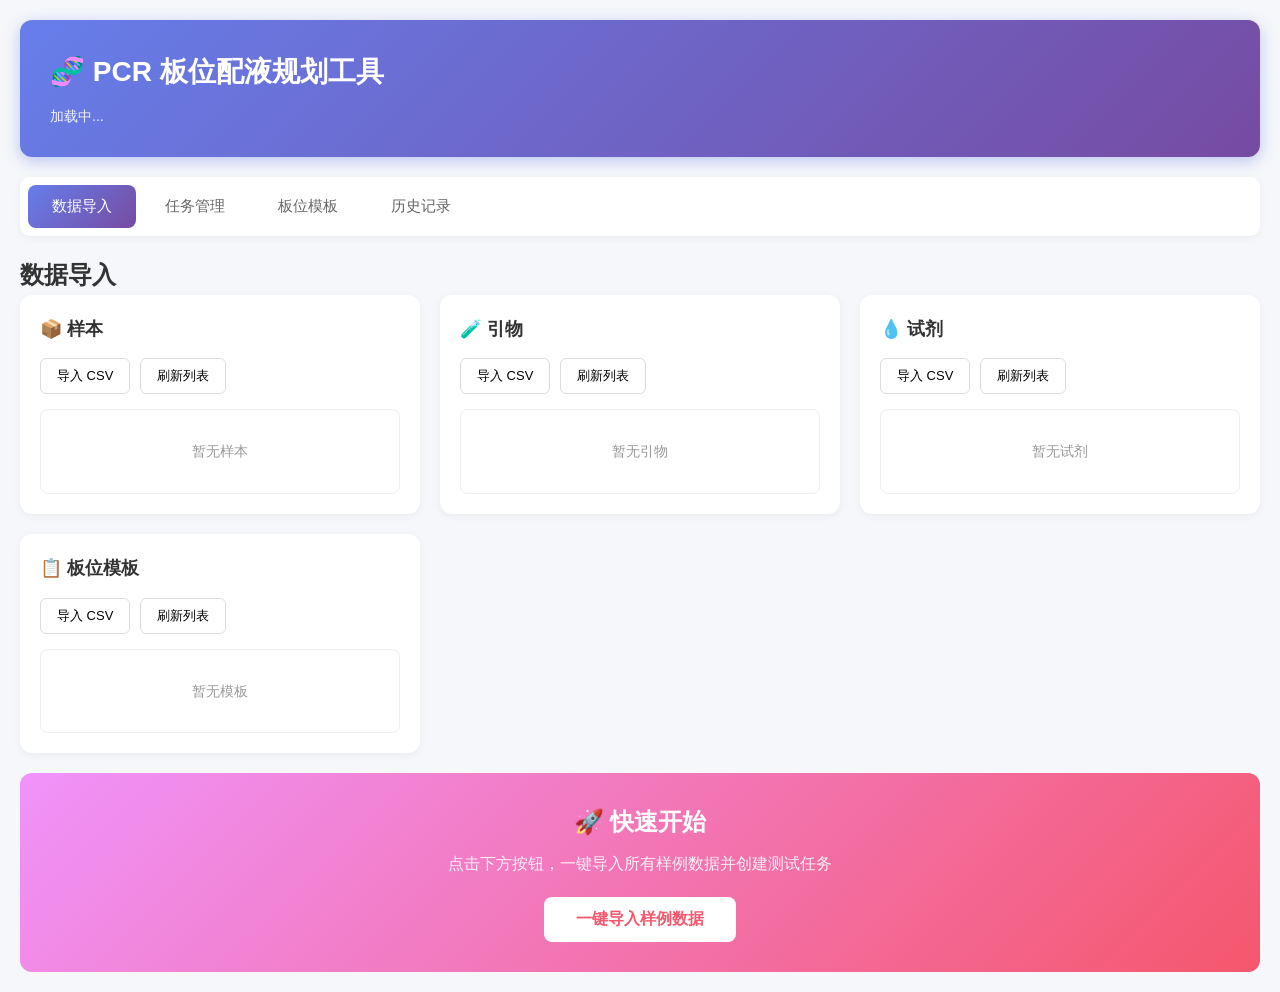
==== static/index.html @ e4c40e44 ".2750292657181219:39a1649677af6bca10732e501ef03096_6a32c60e23c932c480f1db01.6a32c67b23c932c480f1db07" ====
<!DOCTYPE html>
<html lang="zh-CN">
<head>
    <meta charset="UTF-8">
    <meta name="viewport" content="width=device-width, initial-scale=1.0">
    <title>PCR 板位配液规划工具</title>
    <link rel="stylesheet" href="/static/css/style.css">
</head>
<body>
    <div class="container">
        <header>
            <h1>🧬 PCR 板位配液规划工具</h1>
            <div class="status-bar">
                <span id="stats-info">加载中...</span>
            </div>
        </header>

        <nav class="tabs">
            <button class="tab-btn active" data-tab="import">数据导入</button>
            <button class="tab-btn" data-tab="tasks">任务管理</button>
            <button class="tab-btn" data-tab="template">板位模板</button>
            <button class="tab-btn" data-tab="history">历史记录</button>
        </nav>

        <main>
            <section id="tab-import" class="tab-content active">
                <div class="import-section">
                    <h2>数据导入</h2>
                    
                    <div class="import-grid">
                        <div class="import-card">
                            <h3>📦 样本</h3>
                            <div class="import-actions">
                                <input type="file" id="sample-file" accept=".csv" style="display:none">
                                <button onclick="document.getElementById('sample-file').click()">导入 CSV</button>
                                <button onclick="loadSamples()">刷新列表</button>
                            </div>
                            <div id="sample-list" class="item-list">
                                <p class="empty">暂无样本</p>
                            </div>
                        </div>

                        <div class="import-card">
                            <h3>🧪 引物</h3>
                            <div class="import-actions">
                                <input type="file" id="primer-file" accept=".csv" style="display:none">
                                <button onclick="document.getElementById('primer-file').click()">导入 CSV</button>
                                <button onclick="loadPrimers()">刷新列表</button>
                            </div>
                            <div id="primer-list" class="item-list">
                                <p class="empty">暂无引物</p>
                            </div>
                        </div>

                        <div class="import-card">
                            <h3>💧 试剂</h3>
                            <div class="import-actions">
                                <input type="file" id="reagent-file" accept=".csv" style="display:none">
                                <button onclick="document.getElementById('reagent-file').click()">导入 CSV</button>
                                <button onclick="loadReagents()">刷新列表</button>
                            </div>
                            <div id="reagent-list" class="item-list">
                                <p class="empty">暂无试剂</p>
                            </div>
                        </div>

                        <div class="import-card">
                            <h3>📋 板位模板</h3>
                            <div class="import-actions">
                                <input type="file" id="template-file" accept=".csv" style="display:none">
                                <button onclick="document.getElementById('template-file').click()">导入 CSV</button>
                                <button onclick="loadTemplates()">刷新列表</button>
                            </div>
                            <div id="template-list" class="item-list">
                                <p class="empty">暂无模板</p>
                            </div>
                        </div>
                    </div>
                </div>

                <div class="quick-setup">
                    <h2>🚀 快速开始</h2>
                    <p>点击下方按钮，一键导入所有样例数据并创建测试任务</p>
                    <button class="btn-primary" onclick="quickSetup()">一键导入样例数据</button>
                </div>
            </section>

            <section id="tab-tasks" class="tab-content">
                <div class="task-section">
                    <div class="task-header">
                        <h2>任务管理</h2>
                        <div class="task-filters">
                            <select id="task-status-filter" onchange="loadTasks()">
                                <option value="">全部状态</option>
                                <option value="draft">草稿</option>
                                <option value="pending_review">待复核</option>
                                <option value="approved">已批准</option>
                                <option value="rejected">已驳回</option>
                                <option value="revoked">已撤销</option>
                            </select>
                            <button class="btn-primary" onclick="showCreateTaskModal()">+ 新建任务</button>
                        </div>
                    </div>

                    <div id="task-list" class="task-list">
                        <p class="empty">暂无任务</p>
                    </div>
                </div>

                <div id="task-detail" class="task-detail hidden">
                    <div class="detail-header">
                        <h3>任务详情</h3>
                        <button onclick="closeTaskDetail()">关闭</button>
                    </div>
                    <div id="task-detail-content"></div>
                </div>
            </section>

            <section id="tab-template" class="tab-content">
                <div class="template-section">
                    <h2>板位可视化</h2>
                    <div class="template-selector">
                        <label>选择模板:</label>
                        <select id="plate-template-select" onchange="renderPlateView()">
                            <option value="">请选择模板</option>
                        </select>
                    </div>
                    <div id="plate-view" class="plate-view">
                        <p class="empty">请选择模板查看板位布局</p>
                    </div>
                </div>
            </section>

            <section id="tab-history" class="tab-content">
                <div class="history-section">
                    <h2>操作历史</h2>
                    <div class="history-actions">
                        <button onclick="loadHistory()">刷新</button>
                        <button onclick="exportHistoryJson()">导出 JSON</button>
                        <button onclick="exportHistoryCsv()">导出 CSV</button>
                    </div>
                    <div id="history-list" class="history-list">
                        <p class="empty">暂无历史记录</p>
                    </div>
                </div>
            </section>
        </main>
    </div>

    <div id="modal" class="modal hidden">
        <div class="modal-content">
            <span class="close" onclick="closeModal()">&times;</span>
            <div id="modal-body"></div>
        </div>
    </div>

    <div id="toast" class="toast hidden"></div>

    <script src="/static/js/app.js"></script>
</body>
</html>
---- static/css/style.css ----
* {
    margin: 0;
    padding: 0;
    box-sizing: border-box;
}

body {
    font-family: -apple-system, BlinkMacSystemFont, 'Segoe UI', Roboto, 'Helvetica Neue', Arial, sans-serif;
    background: #f5f7fa;
    color: #333;
    line-height: 1.6;
}

.container {
    max-width: 1400px;
    margin: 0 auto;
    padding: 20px;
}

header {
    background: linear-gradient(135deg, #667eea 0%, #764ba2 100%);
    color: white;
    padding: 30px;
    border-radius: 12px;
    margin-bottom: 20px;
    box-shadow: 0 4px 15px rgba(102, 126, 234, 0.4);
}

header h1 {
    font-size: 28px;
    margin-bottom: 10px;
}

.status-bar {
    font-size: 14px;
    opacity: 0.9;
}

.tabs {
    display: flex;
    gap: 5px;
    margin-bottom: 20px;
    background: white;
    padding: 8px;
    border-radius: 10px;
    box-shadow: 0 2px 8px rgba(0,0,0,0.05);
}

.tab-btn {
    padding: 12px 24px;
    border: none;
    background: transparent;
    cursor: pointer;
    border-radius: 8px;
    font-size: 15px;
    font-weight: 500;
    color: #666;
    transition: all 0.2s;
}

.tab-btn:hover {
    background: #f0f2f5;
    color: #333;
}

.tab-btn.active {
    background: linear-gradient(135deg, #667eea 0%, #764ba2 100%);
    color: white;
}

.tab-content {
    display: none;
}

.tab-content.active {
    display: block;
}

.import-grid {
    display: grid;
    grid-template-columns: repeat(auto-fit, minmax(300px, 1fr));
    gap: 20px;
    margin-bottom: 20px;
}

.import-card {
    background: white;
    border-radius: 12px;
    padding: 20px;
    box-shadow: 0 2px 8px rgba(0,0,0,0.05);
}

.import-card h3 {
    margin-bottom: 15px;
    color: #333;
    font-size: 18px;
}

.import-actions {
    display: flex;
    gap: 10px;
    margin-bottom: 15px;
    flex-wrap: wrap;
}

.import-actions button {
    padding: 8px 16px;
    border: 1px solid #ddd;
    background: white;
    border-radius: 6px;
    cursor: pointer;
    font-size: 13px;
    transition: all 0.2s;
}

.import-actions button:hover {
    border-color: #667eea;
    color: #667eea;
}

.item-list {
    max-height: 300px;
    overflow-y: auto;
    border: 1px solid #eee;
    border-radius: 8px;
}

.item-list .empty {
    padding: 30px;
    text-align: center;
    color: #999;
    font-size: 14px;
}

.item-row {
    padding: 10px 15px;
    border-bottom: 1px solid #f0f0f0;
    font-size: 13px;
}

.item-row:last-child {
    border-bottom: none;
}

.item-row .item-name {
    font-weight: 600;
    color: #333;
}

.item-row .item-info {
    color: #888;
    font-size: 12px;
    margin-top: 3px;
}

.quick-setup {
    background: linear-gradient(135deg, #f093fb 0%, #f5576c 100%);
    color: white;
    padding: 30px;
    border-radius: 12px;
    text-align: center;
    margin-top: 20px;
}

.quick-setup h2 {
    margin-bottom: 10px;
}

.quick-setup p {
    margin-bottom: 20px;
    opacity: 0.9;
}

.btn-primary {
    padding: 12px 32px;
    background: white;
    color: #f5576c;
    border: none;
    border-radius: 8px;
    font-size: 16px;
    font-weight: 600;
    cursor: pointer;
    transition: all 0.2s;
}

.btn-primary:hover {
    transform: translateY(-2px);
    box-shadow: 0 4px 12px rgba(0,0,0,0.2);
}

.task-header {
    display: flex;
    justify-content: space-between;
    align-items: center;
    margin-bottom: 20px;
}

.task-filters {
    display: flex;
    gap: 10px;
    align-items: center;
}

.task-filters select {
    padding: 8px 16px;
    border: 1px solid #ddd;
    border-radius: 6px;
    font-size: 14px;
}

.task-list {
    display: grid;
    gap: 15px;
}

.task-card {
    background: white;
    border-radius: 12px;
    padding: 20px;
    box-shadow: 0 2px 8px rgba(0,0,0,0.05);
    cursor: pointer;
    transition: all 0.2s;
    border-left: 4px solid #ddd;
}

.task-card:hover {
    transform: translateX(4px);
    box-shadow: 0 4px 15px rgba(0,0,0,0.1);
}

.task-card.status-draft {
    border-left-color: #999;
}

.task-card.status-pending_review {
    border-left-color: #ffc107;
}

.task-card.status-approved {
    border-left-color: #28a745;
}

.task-card.status-rejected {
    border-left-color: #dc3545;
}

.task-card.status-revoked {
    border-left-color: #6c757d;
}

.task-card h3 {
    margin-bottom: 8px;
    color: #333;
}

.task-card .task-meta {
    display: flex;
    gap: 20px;
    font-size: 13px;
    color: #666;
}

.task-card .task-status {
    display: inline-block;
    padding: 3px 10px;
    border-radius: 12px;
    font-size: 12px;
    font-weight: 500;
    background: #e9ecef;
    color: #495057;
}

.task-card .status-draft {
    background: #e9ecef;
    color: #495057;
}

.task-card .status-pending_review {
    background: #fff3cd;
    color: #856404;
}

.task-card .status-approved {
    background: #d4edda;
    color: #155724;
}

.task-card .status-rejected {
    background: #f8d7da;
    color: #721c24;
}

.task-card .status-revoked {
    background: #e2e3e5;
    color: #383d41;
}

.task-detail {
    position: fixed;
    top: 0;
    right: 0;
    width: 600px;
    height: 100vh;
    background: white;
    box-shadow: -4px 0 20px rgba(0,0,0,0.1);
    z-index: 100;
    overflow-y: auto;
    transform: translateX(100%);
    transition: transform 0.3s;
}

.task-detail.active {
    transform: translateX(0);
}

.task-detail.hidden {
    display: none;
}

.detail-header {
    position: sticky;
    top: 0;
    background: white;
    padding: 20px;
    border-bottom: 1px solid #eee;
    display: flex;
    justify-content: space-between;
    align-items: center;
    z-index: 10;
}

.detail-header button {
    padding: 6px 16px;
    border: 1px solid #ddd;
    background: white;
    border-radius: 6px;
    cursor: pointer;
}

.well-grid {
    display: grid;
    gap: 4px;
    margin: 20px 0;
}

.well-cell {
    aspect-ratio: 1;
    border: 2px solid #ddd;
    border-radius: 4px;
    font-size: 10px;
    display: flex;
    align-items: center;
    justify-content: center;
    background: #f8f9fa;
    cursor: pointer;
    transition: all 0.2s;
    position: relative;
}

.well-cell:hover {
    border-color: #667eea;
    transform: scale(1.05);
}

.well-cell.well-sample {
    background: #e7f3ff;
    border-color: #007bff;
}

.well-cell.well-positive {
    background: #d4edda;
    border-color: #28a745;
}

.well-cell.well-negative {
    background: #f8d7da;
    border-color: #dc3545;
}

.well-cell.well-empty {
    background: #f8f9fa;
    border-color: #dee2e6;
}

.well-cell .well-label {
    font-weight: bold;
    position: absolute;
    top: 2px;
    left: 4px;
    font-size: 8px;
    color: #666;
}

.template-section {
    background: white;
    padding: 20px;
    border-radius: 12px;
    box-shadow: 0 2px 8px rgba(0,0,0,0.05);
}

.template-selector {
    margin-bottom: 20px;
}

.template-selector label {
    margin-right: 10px;
    font-weight: 500;
}

.template-selector select {
    padding: 8px 16px;
    border: 1px solid #ddd;
    border-radius: 6px;
    font-size: 14px;
}

.plate-view {
    margin: 20px 0;
    overflow-x: auto;
}

.plate-view .empty {
    text-align: center;
    padding: 60px;
    color: #999;
}

.history-section {
    background: white;
    padding: 20px;
    border-radius: 12px;
    box-shadow: 0 2px 8px rgba(0,0,0,0.05);
}

.history-actions {
    display: flex;
    gap: 10px;
    margin-bottom: 20px;
}

.history-actions button {
    padding: 8px 16px;
    border: 1px solid #ddd;
    background: white;
    border-radius: 6px;
    cursor: pointer;
    font-size: 13px;
}

.history-actions button:hover {
    border-color: #667eea;
    color: #667eea;
}

.history-list {
    max-height: 600px;
    overflow-y: auto;
}

.history-item {
    padding: 15px;
    border-left: 3px solid #667eea;
    background: #f8f9fa;
    margin-bottom: 10px;
    border-radius: 0 8px 8px 0;
}

.history-item .history-time {
    font-size: 12px;
    color: #999;
    margin-bottom: 5px;
}

.history-item .history-action {
    font-weight: 600;
    color: #333;
    margin-bottom: 3px;
}

.history-item .history-detail {
    font-size: 13px;
    color: #666;
}

.modal {
    position: fixed;
    top: 0;
    left: 0;
    width: 100%;
    height: 100%;
    background: rgba(0,0,0,0.5);
    display: flex;
    align-items: center;
    justify-content: center;
    z-index: 200;
}

.modal.hidden {
    display: none;
}

.modal-content {
    background: white;
    padding: 30px;
    border-radius: 12px;
    max-width: 500px;
    width: 90%;
    max-height: 80vh;
    overflow-y: auto;
    position: relative;
}

.modal-content .close {
    position: absolute;
    top: 15px;
    right: 20px;
    font-size: 28px;
    cursor: pointer;
    color: #999;
}

.modal h3 {
    margin-bottom: 20px;
    color: #333;
}

.form-group {
    margin-bottom: 15px;
}

.form-group label {
    display: block;
    margin-bottom: 5px;
    font-weight: 500;
    color: #555;
}

.form-group input,
.form-group select,
.form-group textarea {
    width: 100%;
    padding: 10px;
    border: 1px solid #ddd;
    border-radius: 6px;
    font-size: 14px;
}

.form-group textarea {
    resize: vertical;
    min-height: 80px;
}

.form-actions {
    display: flex;
    gap: 10px;
    margin-top: 20px;
    justify-content: flex-end;
}

.form-actions button {
    padding: 10px 24px;
    border-radius: 6px;
    font-size: 14px;
    cursor: pointer;
    border: none;
}

.form-actions .btn-cancel {
    background: #e9ecef;
    color: #495057;
}

.form-actions .btn-submit {
    background: linear-gradient(135deg, #667eea 0%, #764ba2 100%);
    color: white;
}

.form-actions .btn-danger {
    background: #dc3545;
    color: white;
}

.form-actions .btn-success {
    background: #28a745;
    color: white;
}

.toast {
    position: fixed;
    bottom: 30px;
    left: 50%;
    transform: translateX(-50%);
    padding: 12px 30px;
    background: #333;
    color: white;
    border-radius: 8px;
    z-index: 300;
    animation: fadeIn 0.3s;
}

.toast.hidden {
    display: none;
}

.toast.success {
    background: #28a745;
}

.toast.error {
    background: #dc3545;
}

@keyframes fadeIn {
    from { opacity: 0; transform: translate(-50%, 20px); }
    to { opacity: 1; transform: translate(-50%, 0); }
}

.detail-section {
    padding: 20px;
    border-bottom: 1px solid #eee;
}

.detail-section h4 {
    margin-bottom: 12px;
    color: #333;
    font-size: 16px;
}

.detail-section .info-row {
    display: flex;
    justify-content: space-between;
    padding: 6px 0;
    font-size: 14px;
}

.detail-section .info-label {
    color: #666;
}

.detail-section .info-value {
    color: #333;
    font-weight: 500;
}

.well-detail-actions {
    display: flex;
    gap: 8px;
    flex-wrap: wrap;
    padding: 15px 20px;
    border-bottom: 1px solid #eee;
}

.well-detail-actions button {
    padding: 8px 16px;
    border: 1px solid #ddd;
    background: white;
    border-radius: 6px;
    cursor: pointer;
    font-size: 13px;
}

.well-detail-actions button:hover {
    border-color: #667eea;
}

.well-detail-actions .btn-approve {
    background: #28a745;
    color: white;
    border-color: #28a745;
}

.well-detail-actions .btn-reject {
    background: #dc3545;
    color: white;
    border-color: #dc3545;
}

.well-detail-actions .btn-revoke {
    background: #ffc107;
    color: #333;
    border-color: #ffc107;
}

.well-detail-actions .btn-deviation {
    background: #17a2b8;
    color: white;
    border-color: #17a2b8;
}

.legend {
    display: flex;
    gap: 15px;
    flex-wrap: wrap;
    margin-bottom: 15px;
    font-size: 12px;
}

.legend-item {
    display: flex;
    align-items: center;
    gap: 5px;
}

.legend-color {
    width: 16px;
    height: 16px;
    border-radius: 4px;
    border: 2px solid;
}

.legend-sample { background: #e7f3ff; border-color: #007bff; }
.legend-positive { background: #d4edda; border-color: #28a745; }
.legend-negative { background: #f8d7da; border-color: #dc3545; }
.legend-empty { background: #f8f9fa; border-color: #dee2e6; }
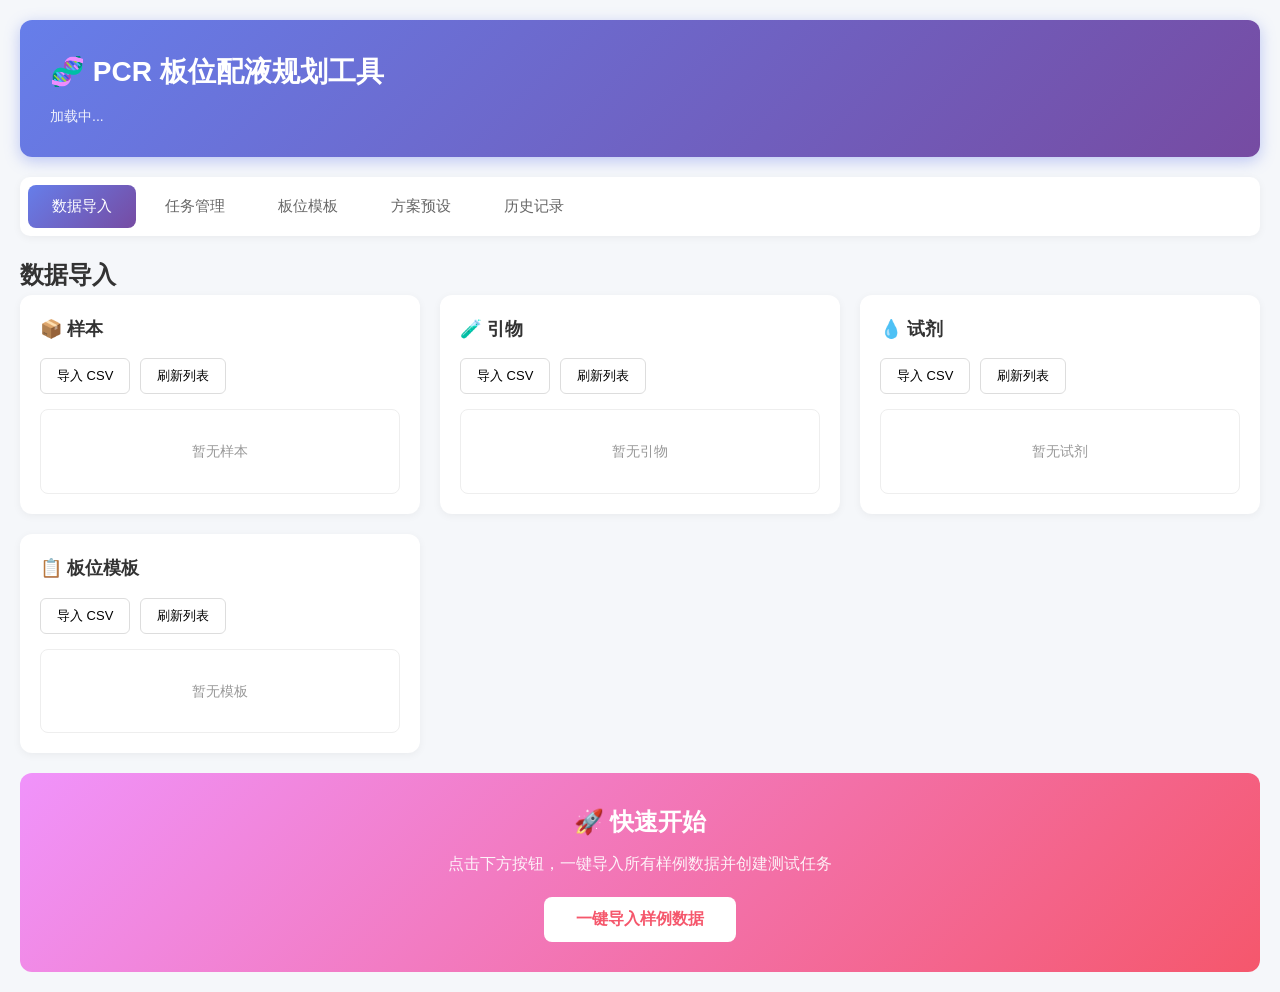
==== commit c571ebd5: ".2750292657181219:eb8320474e06b527d98e87ed5a2854cd_6a33820a23c932c480f1fb3c.6a33821023c932c480f1fb41" ====
--- a/static/index.html
+++ b/static/index.html
@@ -19,6 +19,7 @@
             <button class="tab-btn active" data-tab="import">数据导入</button>
             <button class="tab-btn" data-tab="tasks">任务管理</button>
             <button class="tab-btn" data-tab="template">板位模板</button>
+            <button class="tab-btn" data-tab="presets">方案预设</button>
             <button class="tab-btn" data-tab="history">历史记录</button>
         </nav>
 
@@ -98,6 +99,8 @@
                                 <option value="rejected">已驳回</option>
                                 <option value="revoked">已撤销</option>
                             </select>
+                            <input type="file" id="task-import-file" accept=".json" style="display:none" onchange="importTaskFile(event)">
+                            <button onclick="document.getElementById('task-import-file').click()">📥 导入方案</button>
                             <button class="btn-primary" onclick="showCreateTaskModal()">+ 新建任务</button>
                         </div>
                     </div>
@@ -131,14 +134,109 @@
                 </div>
             </section>
 
+            <section id="tab-presets" class="tab-content">
+                <div class="preset-section">
+                    <div class="task-header">
+                        <h2>实验方案预设库</h2>
+                        <div class="task-filters">
+                            <input type="text" id="preset-search" placeholder="搜索预设名称..." oninput="loadExperimentPresets()">
+                            <select id="preset-enabled-filter" onchange="loadExperimentPresets()">
+                                <option value="">全部</option>
+                                <option value="1">已启用</option>
+                                <option value="0">已停用</option>
+                            </select>
+                            <button onclick="exportPresetsJson()">📄 导出JSON</button>
+                            <button onclick="exportPresetsCsv()">📊 导出CSV</button>
+                            <input type="file" id="preset-import-file" accept=".json,.csv" style="display:none" onchange="importPresetsFile(event)">
+                            <button onclick="document.getElementById('preset-import-file').click()">📥 导入预设</button>
+                            <button class="btn-primary" onclick="showCreatePresetModal()">+ 新建预设</button>
+                        </div>
+                    </div>
+                    <div id="preset-list" class="task-list">
+                        <p class="empty">暂无预设</p>
+                    </div>
+                </div>
+            </section>
+
             <section id="tab-history" class="tab-content">
                 <div class="history-section">
                     <h2>操作历史</h2>
+
+                    <div class="history-filter-bar">
+                        <div class="filter-row">
+                            <div class="filter-field">
+                                <label>任务</label>
+                                <select id="history-filter-task">
+                                    <option value="">全部任务</option>
+                                </select>
+                            </div>
+                            <div class="filter-field">
+                                <label>操作类型</label>
+                                <select id="history-filter-action">
+                                    <option value="">全部类型</option>
+                                </select>
+                            </div>
+                            <div class="filter-field">
+                                <label>起始日期</label>
+                                <input type="date" id="history-filter-start">
+                            </div>
+                            <div class="filter-field">
+                                <label>结束日期</label>
+                                <input type="date" id="history-filter-end">
+                            </div>
+                        </div>
+                        <div class="filter-row">
+                            <div class="filter-field filter-keyword">
+                                <label>关键词搜索</label>
+                                <input type="text" id="history-filter-keyword" placeholder="搜索 action/detail/operator...">
+                            </div>
+                            <div class="filter-field filter-limit">
+                                <label>返回条数</label>
+                                <select id="history-filter-limit">
+                                    <option value="20">20</option>
+                                    <option value="50" selected>50</option>
+                                    <option value="100">100</option>
+                                    <option value="200">200</option>
+                                    <option value="500">500</option>
+                                    <option value="1000">1000</option>
+                                </select>
+                            </div>
+                            <div class="filter-actions">
+                                <button class="btn-primary" onclick="applyHistoryFilters()">🔍 应用筛选</button>
+                                <button onclick="resetHistoryFilters()">↺ 重置</button>
+                                <button onclick="showSavePresetModal()">💾 保存方案</button>
+                            </div>
+                        </div>
+                        <div class="filter-row preset-row">
+                            <div class="filter-field" style="flex: 1; min-width: 200px;">
+                                <label>筛选方案</label>
+                                <select id="history-filter-preset" onchange="applyPreset()">
+                                    <option value="">-- 选择已保存的方案 --</option>
+                                </select>
+                            </div>
+                            <div class="filter-actions" style="gap: 6px;">
+                                <button onclick="setCurrentPresetAsDefault()" title="设为默认方案">⭐ 设默认</button>
+                                <button onclick="deleteCurrentPreset()" title="删除当前方案">🗑️ 删除</button>
+                                <button onclick="loadFilterPresets()" title="刷新方案列表">🔄 刷新</button>
+                            </div>
+                        </div>
+                    </div>
+
+                    <div id="history-filter-summary" class="history-filter-summary hidden"></div>
+                    <div id="history-warnings" class="history-warnings hidden"></div>
+                    <div id="history-errors" class="history-errors hidden"></div>
+
                     <div class="history-actions">
-                        <button onclick="loadHistory()">刷新</button>
-                        <button onclick="exportHistoryJson()">导出 JSON</button>
-                        <button onclick="exportHistoryCsv()">导出 CSV</button>
-                    </div>
+                        <div class="history-count">
+                            <span id="history-count-info">共 0 条匹配，显示 0 条</span>
+                        </div>
+                        <div class="history-action-buttons">
+                            <button onclick="loadHistory()">🔄 刷新</button>
+                            <button onclick="exportHistoryJson()">📄 导出 JSON</button>
+                            <button onclick="exportHistoryCsv()">📊 导出 CSV</button>
+                        </div>
+                    </div>
+
                     <div id="history-list" class="history-list">
                         <p class="empty">暂无历史记录</p>
                     </div>
--- a/static/css/style.css
+++ b/static/css/style.css
@@ -482,6 +482,214 @@
     color: #666;
 }
 
+.history-filter-bar {
+    background: #f8f9ff;
+    border: 1px solid #e0e5ff;
+    border-radius: 10px;
+    padding: 15px;
+    margin-bottom: 15px;
+}
+
+.filter-row {
+    display: flex;
+    gap: 12px;
+    align-items: flex-end;
+    flex-wrap: wrap;
+    margin-bottom: 12px;
+}
+
+.filter-row:last-child {
+    margin-bottom: 0;
+}
+
+.preset-row {
+    background: #f0f4ff;
+    border-radius: 8px;
+    padding: 12px;
+    margin-top: 5px;
+    border: 1px dashed #c5ceff;
+}
+
+.filter-field {
+    display: flex;
+    flex-direction: column;
+    gap: 5px;
+    min-width: 140px;
+    flex: 1;
+}
+
+.filter-field label {
+    font-size: 12px;
+    color: #555;
+    font-weight: 600;
+}
+
+.filter-field select,
+.filter-field input[type="text"],
+.filter-field input[type="date"] {
+    padding: 7px 10px;
+    border: 1px solid #ccd1e6;
+    border-radius: 6px;
+    font-size: 13px;
+    background: white;
+    outline: none;
+    transition: border-color 0.15s;
+}
+
+.filter-field select:focus,
+.filter-field input:focus {
+    border-color: #667eea;
+}
+
+.filter-keyword {
+    flex: 2;
+    min-width: 220px;
+}
+
+.filter-limit {
+    flex: 0 0 140px;
+}
+
+.filter-actions {
+    display: flex;
+    gap: 10px;
+    align-items: flex-end;
+    flex: 0 0 auto;
+}
+
+.filter-actions button {
+    padding: 8px 16px;
+    border: 1px solid #ccd1e6;
+    background: white;
+    border-radius: 6px;
+    cursor: pointer;
+    font-size: 13px;
+    transition: all 0.15s;
+}
+
+.filter-actions button:hover {
+    border-color: #667eea;
+    color: #667eea;
+}
+
+.filter-actions .btn-primary {
+    background: linear-gradient(135deg, #667eea, #764ba2);
+    color: white;
+    border: none;
+}
+
+.filter-actions .btn-primary:hover {
+    opacity: 0.92;
+    color: white;
+}
+
+.history-filter-summary {
+    background: #e7f3ff;
+    border-left: 4px solid #1976d2;
+    padding: 8px 14px;
+    font-size: 12px;
+    color: #1565c0;
+    border-radius: 4px;
+    margin-bottom: 12px;
+}
+
+.history-filter-summary.hidden {
+    display: none;
+}
+
+.history-warnings {
+    background: #fff8e1;
+    border-left: 4px solid #ffa726;
+    padding: 8px 14px;
+    font-size: 12px;
+    color: #e65100;
+    border-radius: 4px;
+    margin-bottom: 12px;
+    white-space: pre-line;
+}
+
+.history-warnings.hidden {
+    display: none;
+}
+
+.history-errors {
+    background: #ffebee;
+    border-left: 4px solid #ef5350;
+    padding: 10px 14px;
+    font-size: 13px;
+    color: #c62828;
+    border-radius: 4px;
+    margin-bottom: 12px;
+    white-space: pre-line;
+}
+
+.history-errors.hidden {
+    display: none;
+}
+
+.history-actions {
+    display: flex;
+    justify-content: space-between;
+    align-items: center;
+    gap: 10px;
+    margin-bottom: 20px;
+    flex-wrap: wrap;
+}
+
+.history-count {
+    font-size: 13px;
+    color: #555;
+    font-weight: 500;
+}
+
+.history-count strong {
+    color: #667eea;
+}
+
+.history-action-buttons {
+    display: flex;
+    gap: 10px;
+}
+
+.history-actions button {
+    padding: 8px 16px;
+    border: 1px solid #ddd;
+    background: white;
+    border-radius: 6px;
+    cursor: pointer;
+    font-size: 13px;
+}
+
+.history-actions button:hover {
+    border-color: #667eea;
+    color: #667eea;
+}
+
+.history-list .empty {
+    text-align: center;
+    padding: 40px 20px;
+    color: #999;
+    background: #fafafa;
+    border-radius: 8px;
+    border: 1px dashed #ddd;
+}
+
+.history-list .no-results-hint {
+    text-align: center;
+    padding: 30px 20px;
+    color: #666;
+    background: #fff8e1;
+    border-radius: 8px;
+    border: 1px dashed #ffc107;
+    font-size: 13px;
+}
+
+.history-list .no-results-hint .tip {
+    margin-top: 8px;
+    color: #888;
+    font-size: 12px;
+}
+
 .modal {
     position: fixed;
     top: 0;
@@ -610,6 +818,15 @@
     background: #dc3545;
 }
 
+.toast.warning {
+    background: #ffc107;
+    color: #333;
+}
+
+.toast.info {
+    background: #17a2b8;
+}
+
 @keyframes fadeIn {
     from { opacity: 0; transform: translate(-50%, 20px); }
     to { opacity: 1; transform: translate(-50%, 0); }
@@ -712,3 +929,43 @@
 .legend-positive { background: #d4edda; border-color: #28a745; }
 .legend-negative { background: #f8d7da; border-color: #dc3545; }
 .legend-empty { background: #f8f9fa; border-color: #dee2e6; }
+
+.task-card-actions {
+    display: flex;
+    gap: 8px;
+    margin-top: 12px;
+    padding-top: 12px;
+    border-top: 1px solid #f0f0f0;
+}
+
+.task-card-actions .btn-small {
+    padding: 6px 12px;
+    font-size: 12px;
+    border: 1px solid #ddd;
+    background: white;
+    border-radius: 5px;
+    cursor: pointer;
+    transition: all 0.2s;
+    color: #555;
+}
+
+.task-card-actions .btn-small:hover {
+    border-color: #667eea;
+    color: #667eea;
+    background: #f8f9ff;
+}
+
+.task-filters button {
+    padding: 8px 16px;
+    border: 1px solid #ddd;
+    background: white;
+    border-radius: 6px;
+    cursor: pointer;
+    font-size: 14px;
+    transition: all 0.2s;
+}
+
+.task-filters button:hover {
+    border-color: #667eea;
+    color: #667eea;
+}
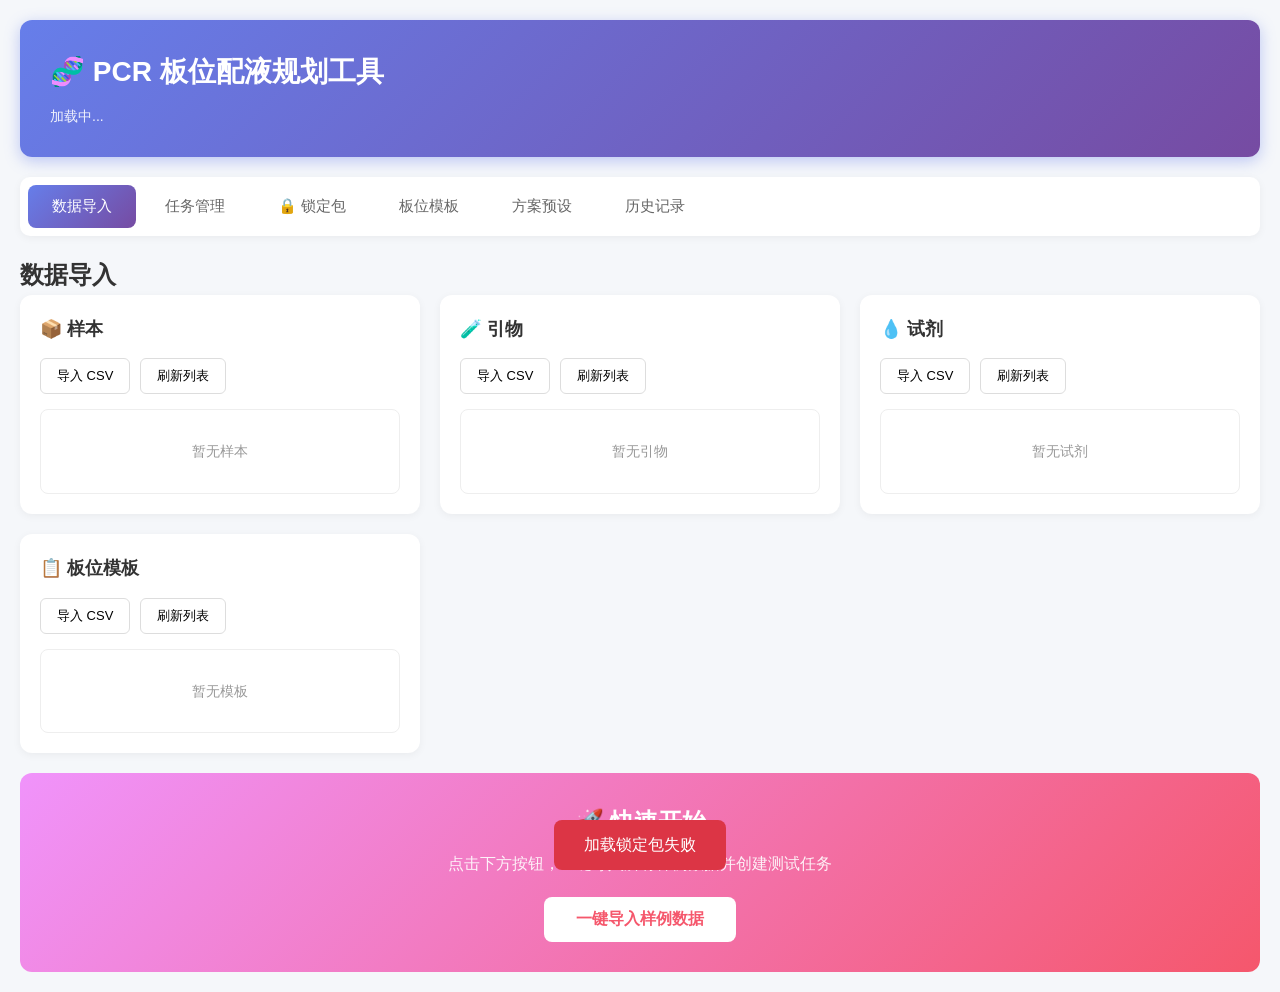
==== commit 5ea92551: ".2750292657181219:6bfe86ec3715e119353d0d8e4936fc25_6a33993e23c932c480f201d1.6a33994223c932c480f201d3" ====
--- a/static/index.html
+++ b/static/index.html
@@ -18,6 +18,7 @@
         <nav class="tabs">
             <button class="tab-btn active" data-tab="import">数据导入</button>
             <button class="tab-btn" data-tab="tasks">任务管理</button>
+            <button class="tab-btn" data-tab="lock-packages">🔒 锁定包</button>
             <button class="tab-btn" data-tab="template">板位模板</button>
             <button class="tab-btn" data-tab="presets">方案预设</button>
             <button class="tab-btn" data-tab="history">历史记录</button>
@@ -119,6 +120,30 @@
                 </div>
             </section>
 
+            <section id="tab-lock-packages" class="tab-content">
+                <div class="preset-section">
+                    <div class="task-header">
+                        <h2>🔒 锁定包管理</h2>
+                        <div class="task-filters">
+                            <input type="text" id="lock-pkg-search" placeholder="搜索锁定包名称..." oninput="loadLockPackages()">
+                            <select id="lock-pkg-enabled-filter" onchange="loadLockPackages()">
+                                <option value="">全部</option>
+                                <option value="1">已启用</option>
+                                <option value="0">已停用</option>
+                            </select>
+                            <button onclick="exportLockPackagesJson()">📄 导出JSON</button>
+                            <button onclick="exportLockPackagesCsv()">📊 导出CSV</button>
+                            <input type="file" id="lock-pkg-import-file" accept=".json,.csv" style="display:none" onchange="importLockPackagesFile(event)">
+                            <button onclick="document.getElementById('lock-pkg-import-file').click()">📥 导入</button>
+                            <button class="btn-primary" onclick="showCreateLockPackageModal()">+ 新建锁定包</button>
+                        </div>
+                    </div>
+                    <div id="lock-package-list" class="task-list">
+                        <p class="empty">暂无锁定包</p>
+                    </div>
+                </div>
+            </section>
+
             <section id="tab-template" class="tab-content">
                 <div class="template-section">
                     <h2>板位可视化</h2>
